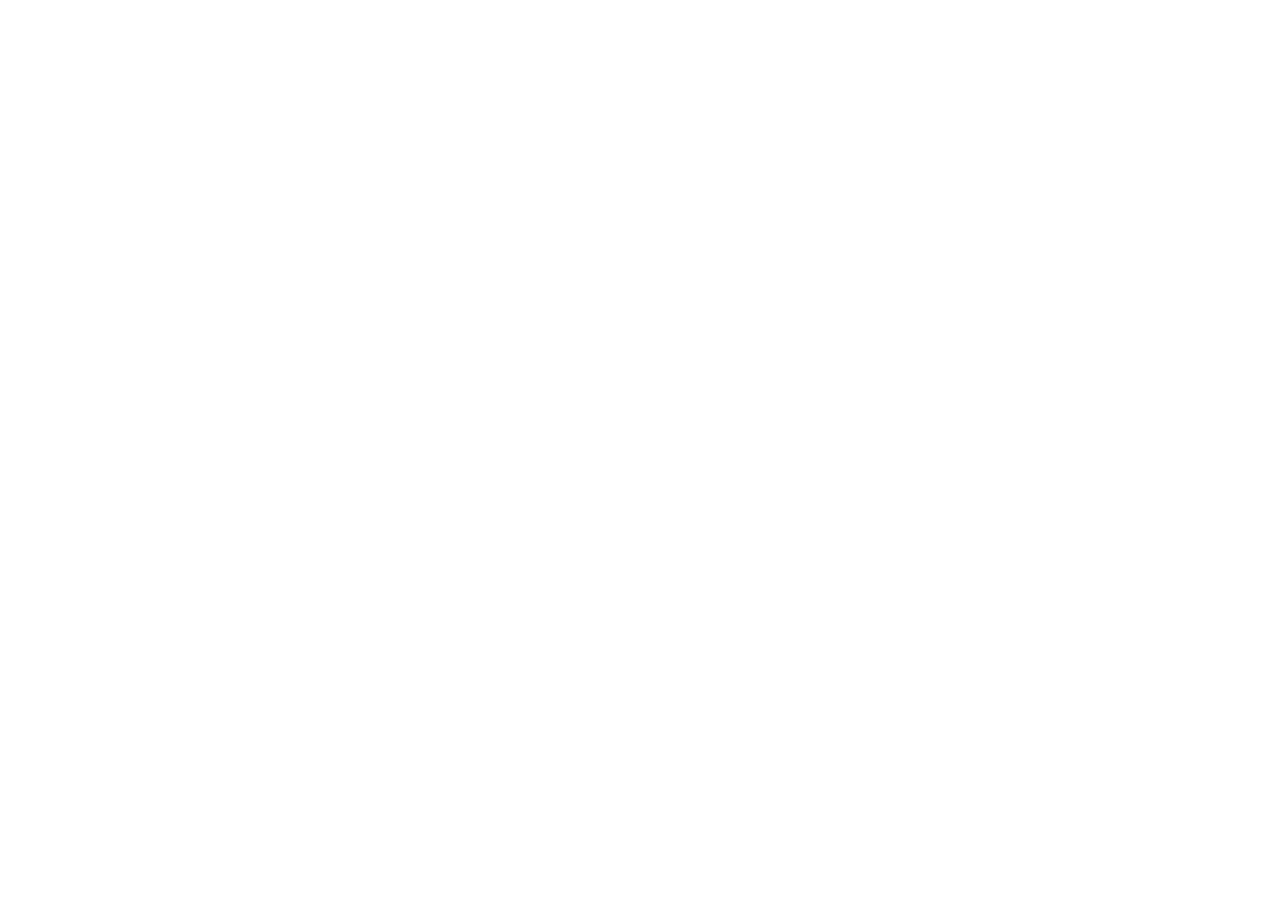
==== index.html @ a7e995df "Init" ====
<!DOCTYPE html>
<html lang="en">

<head>
    <meta charset="UTF-8">
    <meta name="viewport" content="width=device-width, initial-scale=1.0">
    <title>Мой блог</title>
</head>

<body>

</body>

</html>
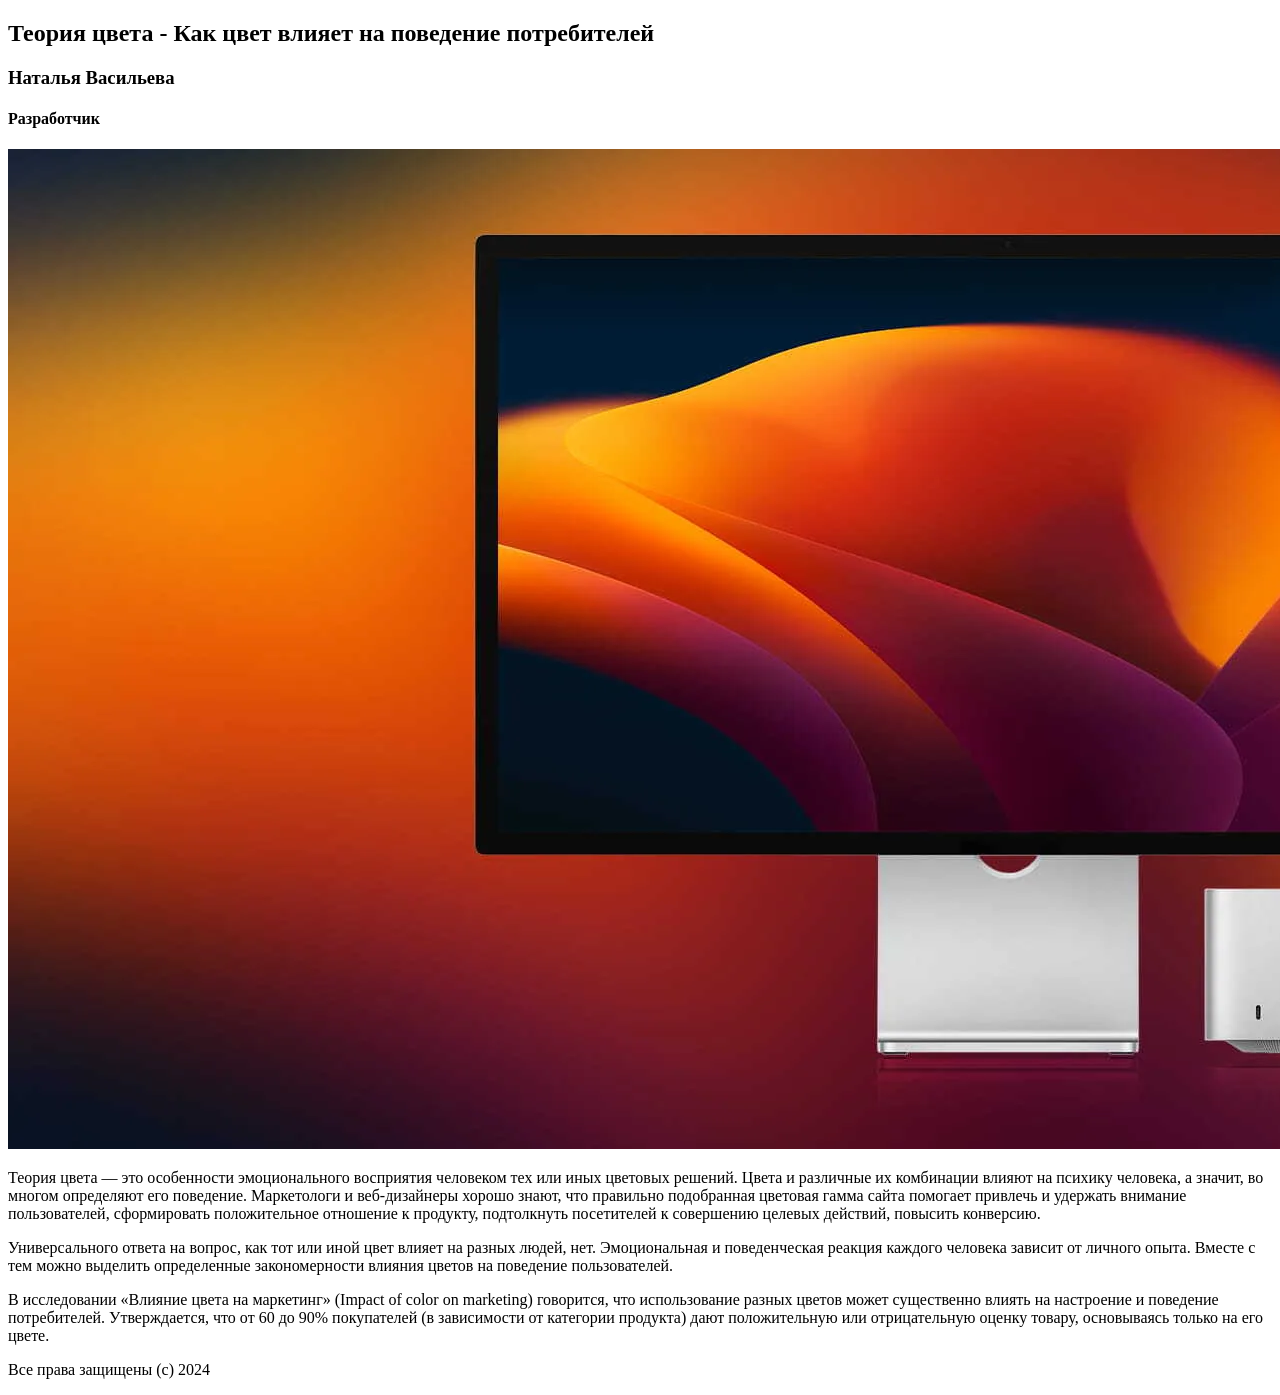
==== commit 23fac069: "dz-1" ====
--- a/index.html
+++ b/index.html
@@ -8,6 +8,36 @@
 </head>
 
 <body>
+    <h2>Теория цвета - Как цвет влияет на поведение потребителей</h2>
+    <h3>Наталья Васильева</h3>
+    <h4>Разработчик</h4>
+    <img src="./images/image-mac.png" alt="Картинка монитора">
+    <p>
+        Теория цвета — это особенности эмоционального восприятия человеком тех или иных цветовых решений. Цвета и
+        различные их
+        комбинации влияют на психику человека, а значит, во многом определяют его поведение. Маркетологи и веб-дизайнеры
+        хорошо
+        знают, что правильно подобранная цветовая гамма сайта помогает привлечь и удержать внимание пользователей,
+        сформировать
+        положительное отношение к продукту, подтолкнуть посетителей к совершению целевых действий, повысить конверсию.
+    </p>
+    <p>
+        Универсального ответа на вопрос, как тот или иной цвет влияет на разных людей, нет. Эмоциональная и
+        поведенческая
+        реакция каждого человека зависит от личного опыта. Вместе с тем можно выделить определенные закономерности
+        влияния
+        цветов на поведение пользователей.
+
+    </p>
+    <p> В исследовании «Влияние цвета на маркетинг» (Impact of color on marketing) говорится, что использование разных
+        цветов
+        может существенно влиять на настроение и поведение потребителей. Утверждается, что от 60 до 90% покупателей (в
+        зависимости от категории продукта) дают положительную или отрицательную оценку товару, основываясь только на его
+        цвете.
+    </p>
+    <p>
+        Все права защищены (c) 2024
+    </p>
 
 </body>
 
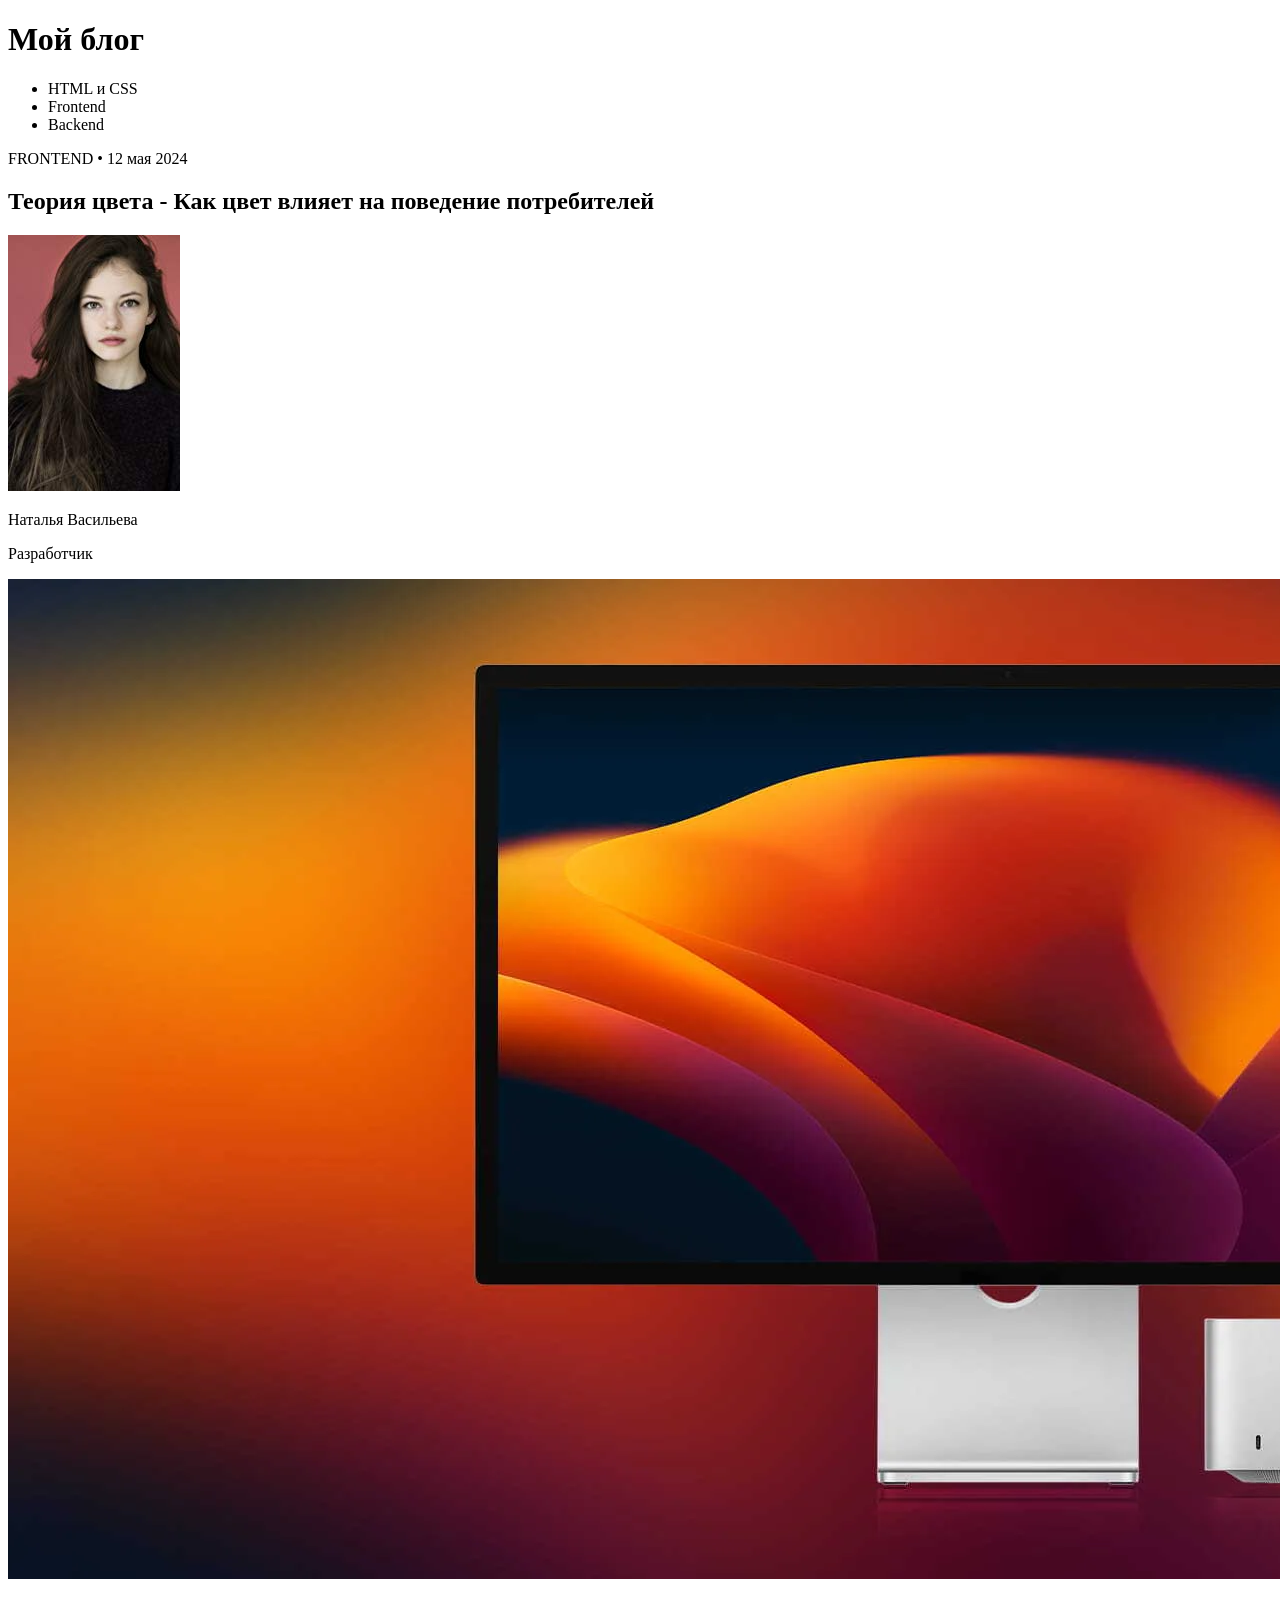
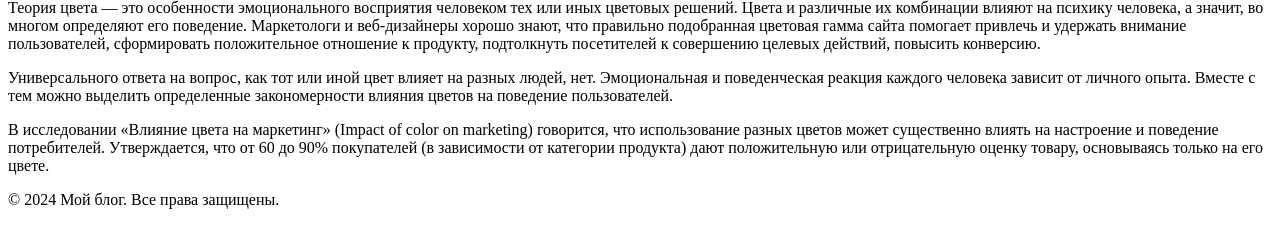
==== commit a037f693: "dz-2 sematics" ====
--- a/index.html
+++ b/index.html
@@ -8,37 +8,61 @@
 </head>
 
 <body>
-    <h2>Теория цвета - Как цвет влияет на поведение потребителей</h2>
-    <h3>Наталья Васильева</h3>
-    <h4>Разработчик</h4>
-    <img src="./images/image-mac.png" alt="Картинка монитора">
-    <p>
-        Теория цвета — это особенности эмоционального восприятия человеком тех или иных цветовых решений. Цвета и
-        различные их
-        комбинации влияют на психику человека, а значит, во многом определяют его поведение. Маркетологи и веб-дизайнеры
-        хорошо
-        знают, что правильно подобранная цветовая гамма сайта помогает привлечь и удержать внимание пользователей,
-        сформировать
-        положительное отношение к продукту, подтолкнуть посетителей к совершению целевых действий, повысить конверсию.
-    </p>
-    <p>
-        Универсального ответа на вопрос, как тот или иной цвет влияет на разных людей, нет. Эмоциональная и
-        поведенческая
-        реакция каждого человека зависит от личного опыта. Вместе с тем можно выделить определенные закономерности
-        влияния
-        цветов на поведение пользователей.
+    <header>
+        <h1>Мой блог</h1>
+        <nav>
+            <ul>
+                <li>HTML и CSS</li>
+                <li>Frontend</li>
+                <li>Backend</li>
+            </ul>
+        </nav>
+    </header>
+    <main>
+        <section>
+            <p>FRONTEND &bull; 12 мая 2024</p>
+            <h2>Теория цвета - Как цвет влияет на поведение потребителей</h2>
+        </section>
+        <section>
+            <img src="./images/author.png" alt="Фотография автора">
+            <p>Наталья Васильева</p>
+            <p>Разработчик</p>
+        </section>
 
-    </p>
-    <p> В исследовании «Влияние цвета на маркетинг» (Impact of color on marketing) говорится, что использование разных
-        цветов
-        может существенно влиять на настроение и поведение потребителей. Утверждается, что от 60 до 90% покупателей (в
-        зависимости от категории продукта) дают положительную или отрицательную оценку товару, основываясь только на его
-        цвете.
-    </p>
-    <p>
-        Все права защищены (c) 2024
-    </p>
+        <img src="./images/image-mac.png" alt="Картинка монитора">
+        <p>
+            Теория цвета — это особенности эмоционального восприятия человеком тех или иных цветовых решений. Цвета и
+            различные их
+            комбинации влияют на психику человека, а значит, во многом определяют его поведение. Маркетологи и
+            веб-дизайнеры
+            хорошо
+            знают, что правильно подобранная цветовая гамма сайта помогает привлечь и удержать внимание пользователей,
+            сформировать
+            положительное отношение к продукту, подтолкнуть посетителей к совершению целевых действий, повысить
+            конверсию.
+        </p>
+        <p>
+            Универсального ответа на вопрос, как тот или иной цвет влияет на разных людей, нет. Эмоциональная и
+            поведенческая
+            реакция каждого человека зависит от личного опыта. Вместе с тем можно выделить определенные закономерности
+            влияния
+            цветов на поведение пользователей.
 
+        </p>
+        <p>
+            В исследовании «Влияние цвета на маркетинг» (Impact of color on marketing) говорится, что использование
+            разных
+            цветов
+            может существенно влиять на настроение и поведение потребителей. Утверждается, что от 60 до 90% покупателей
+            (в
+            зависимости от категории продукта) дают положительную или отрицательную оценку товару, основываясь только на
+            его
+            цвете.
+        </p>
+    </main>
+    <footer>
+        <p>© 2024 Мой блог. Все права защищены.</p>
+    </footer>
 </body>
 
 </html>
